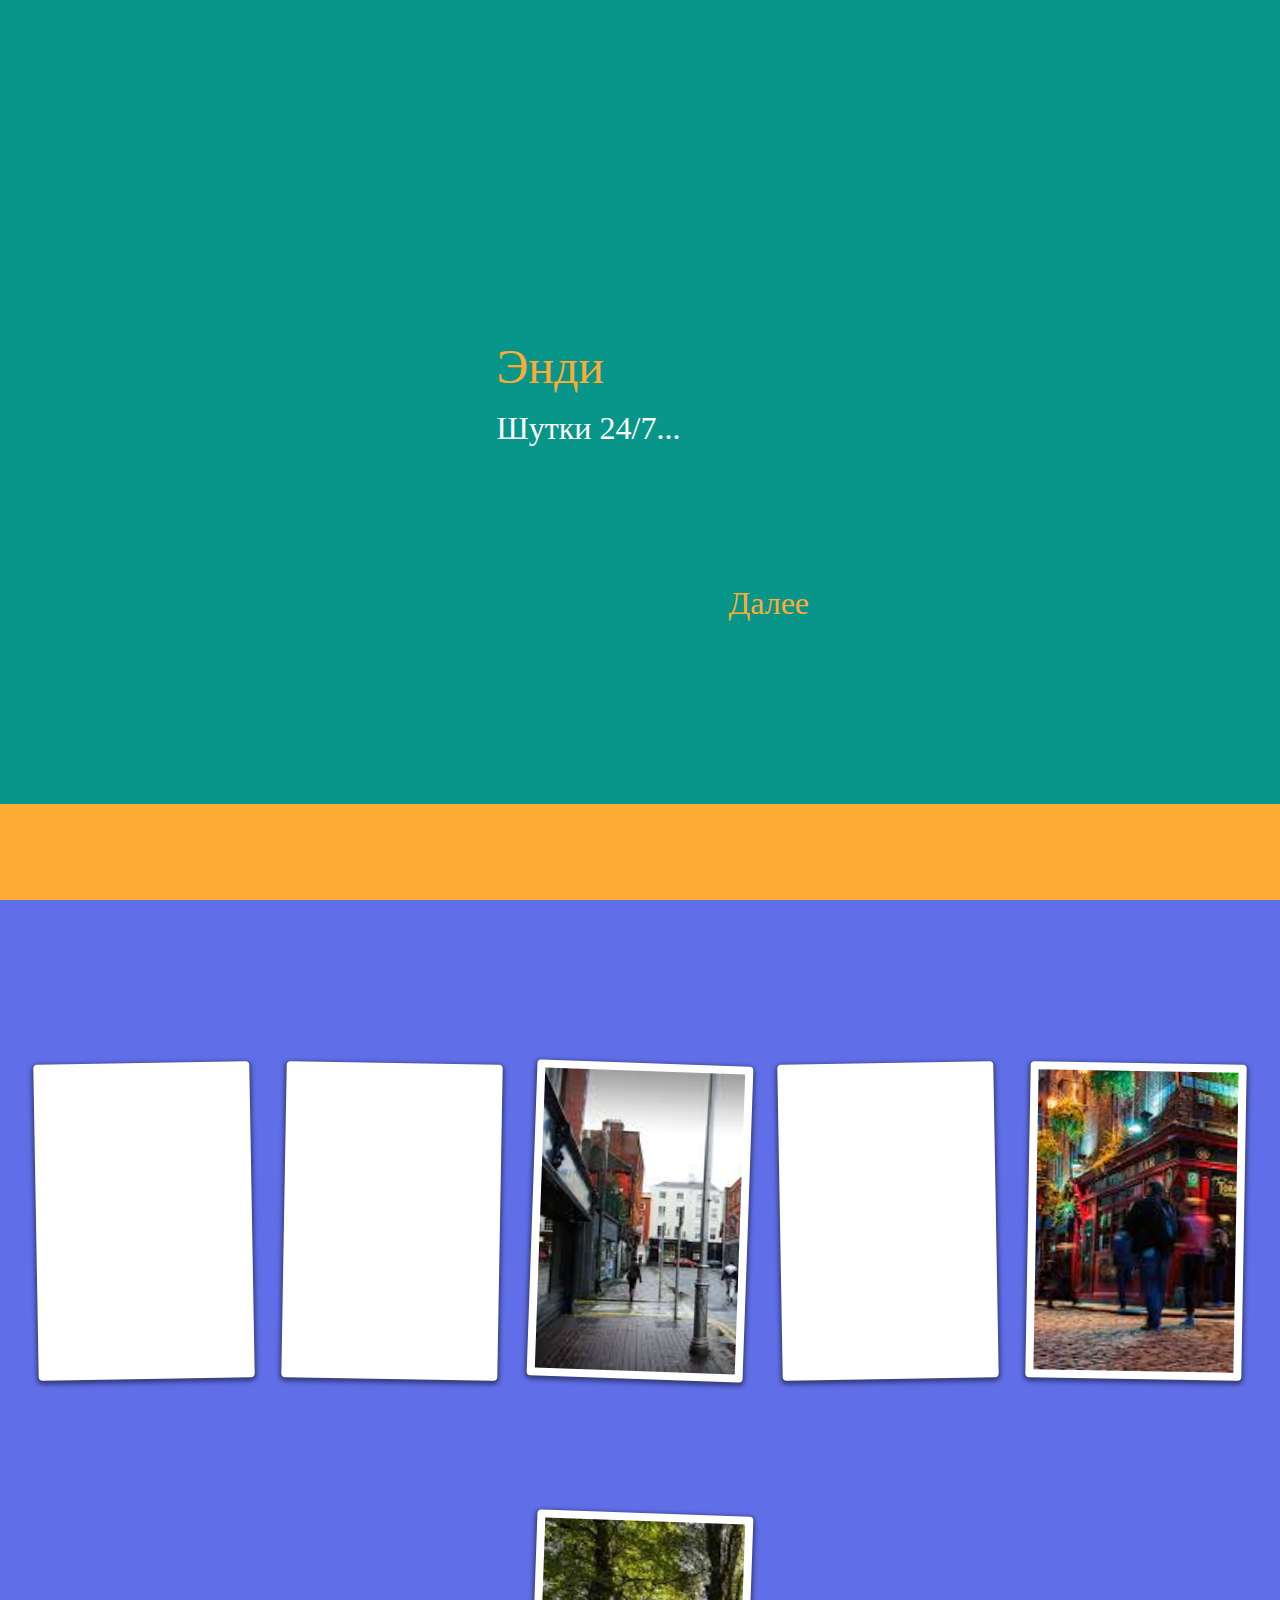
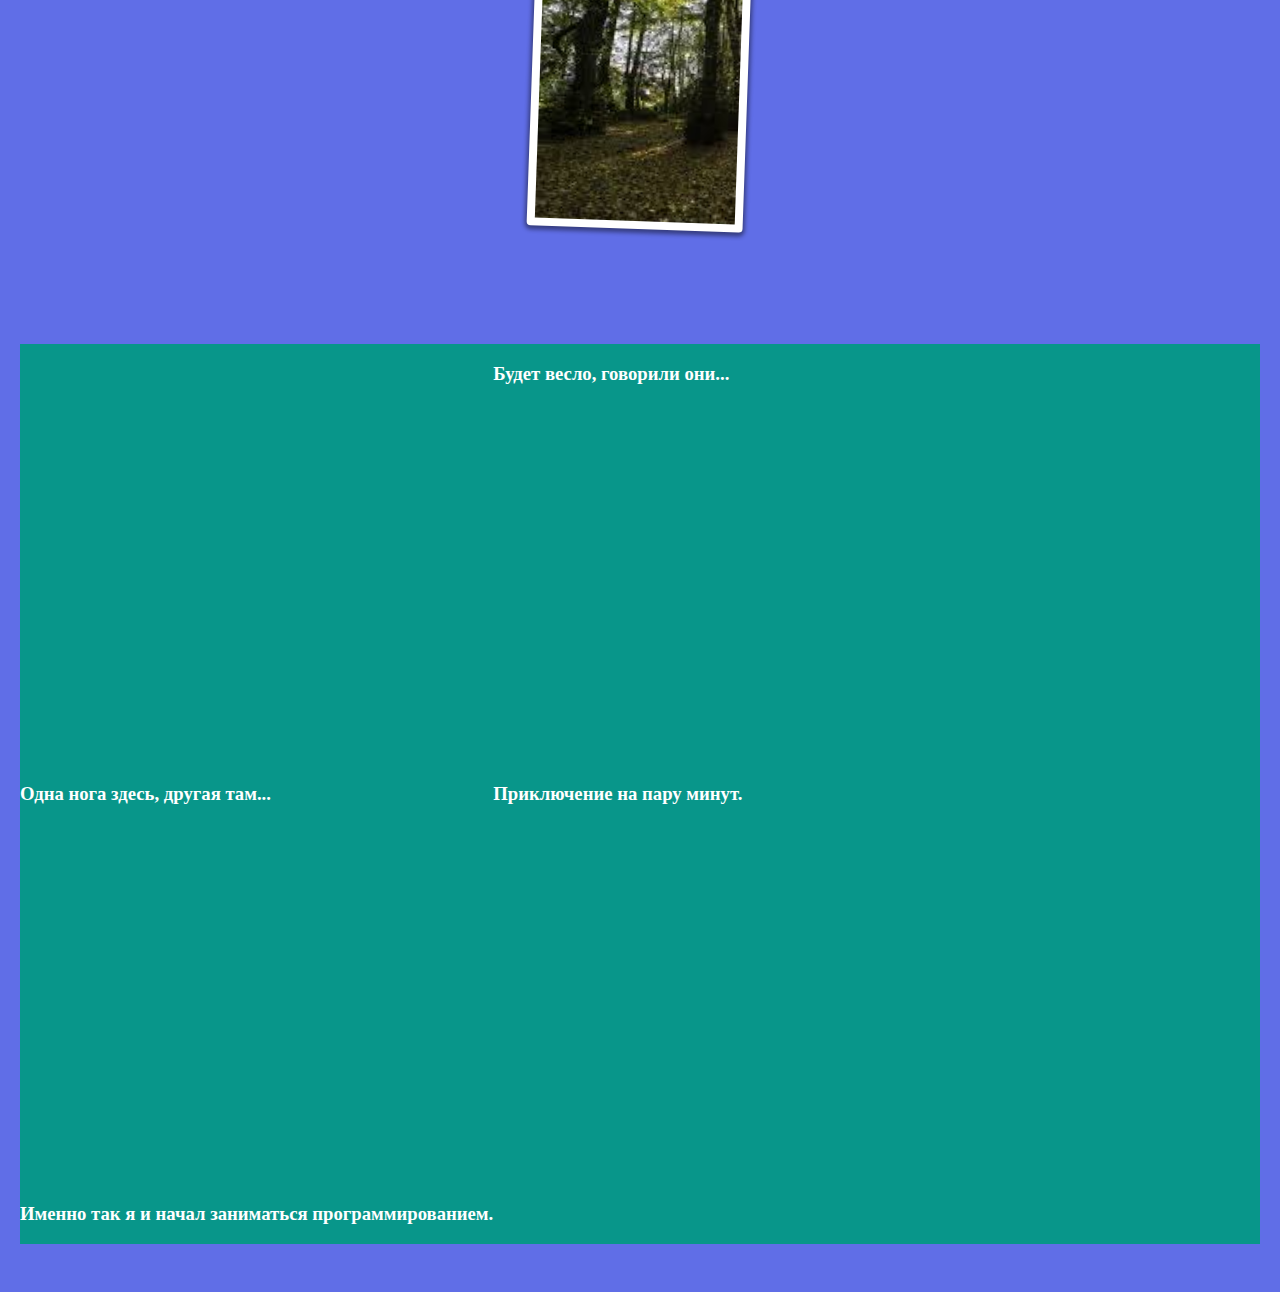
==== try.html @ 546c47a6 "Add files via upload" ====
<!DOCTYPE html>
<html lang="en">
<head>
    <meta charset="UTF-8">
    <meta name="viewport" content="width=device-width, initial-scale=1.0">
    <meta http-equiv="X-UA-Compatible" content="ie=edge">
    <title>My work</title>
    <style>
        /*
Palette colors
DarkBlue    #194977
Blue        #2697d9
LightBlue   #33c6f2
DarkYellow  #ffe135
LightYellow #fefd1b
White       #ffffff
DarkGreen   #109755
LightGreen  #15ffaa
*/
        :root {
            --color-primary: #08968a;
            --color-secondary: #fcac34;
            --color-accent: #109755;
            --color-text-dark: #333333;
            --color-text-light: #ffffff;
        }
        html{
            scroll-behavior: smooth;
        }
        body {
            font-size: 16px;
            padding: 0px;
            margin: 0px;
        }
        .page-block{
            background: var(--color-primary);
            min-height: 100vh;
            height:auto;
            padding: 0px;
            margin: 0px;

        }
        .page-block> h3{
            margin:0px;
            padding: 0px;
        }
        .short-info {
            position: relative;
            display: grid;
            grid-template-columns: 1fr 1.62fr;
            grid-template-rows: 1fr 1fr auto;
            grid-template-areas:
                "photo name"
                "photo about"
                "links links";
            overflow: hidden;
            height: auto;
            min-height: 100vh;
            background: var(--color-primary);
            color: var(--color-text-light);
            margin: 0px;
        }

        .photo-block {
            grid-area: photo;
            display: flex;
            align-items: center;
            justify-content: flex-end;
            padding: 16px;
        }

        .photo-image {
            width: 150px;
            height: 150px;
            border-radius: 20%;
            background-image: url(https://i.pinimg.com/originals/6c/4f/1e/6c4f1e150a9c20ff407aabac7e4cb0e5.jpg);
            background-size: cover;
            background-repeat: no-repeat;
            background-position: center;
        }

        .name-block {
            grid-area: name;
            display: flex;
            align-items: flex-end;
            justify-content: flex-start;
            padding: 16px;
            font-size: 300%;
            color: var(--color-secondary);
        }

        .about-me-block {
            position: relative;
            grid-area: about;
            display: flex;
            align-items: flex-start;
            justify-content: flex-start;
            padding: 16px;
            font-size: 120%;
            overflow: hidden;
            text-overflow: ellipsis;
        }

        .about-me-block>p {
            max-width: 400px;
            padding: 0px;
            margin: 0px;
        }

        .links-block {
            grid-area: links;
            display: flex;
            justify-content: center;
            align-items: center;
            flex-wrap: wrap;
            background: var(--color-secondary);
        }

        .links-block>a {
            display: inline-flex;
            justify-content: center;
            align-items: center;
            height: 64px;
            width: 64px;
            margin: 16px;
            color: #194977;
            background: var(--color-secondary);
        }

        .links-block>a.link-vk {
            background:
                url(https://brand.vkforms.ru/static/media/logo_color_198.231228dd.svg) no-repeat 50% / contain;
        }
.link-next{
    display: inline-flex;
    position: relative;
    align-self: center;
    background: var(--color-primary);
    color:var(--color-secondary);
    padding: 8px 16px;
    text-decoration: none;
}

        @media (max-width: 480px) {
            .photo-image {
                width: 120px;
                height: 120px;
            }

            .name-block {
                font-size: 180%;
                padding: 8px;
            }

            .about-me-block {
                font-size: 100%;
                padding: 8px;
            }

            .anchor-link {
                margin: 8px;
            }
        }

        @media (max-width: 310px) {
            .photo-image {
                width: 64px;
                height: 64px;
            }

            .name-block {
                font-size: 120%;
                padding: 8px;
            }

            .about-me-block {
                font-size: 100%;
                padding: 8px;
            }

            .anchor-link {
                margin: 8px;
            }
        }

        @media (min-width: 500px) {
            .photo-image {
                width: 200px;
                height: 200px;
            }

            .name-block {
                font-size: 300%;
                padding: 8px;
            }

            .about-me-block {
                font-size: 200%;
                padding: 8px;
            }

            .anchor-link {
                margin: 8px;
            }
        }

        #page-gallery {
    position: relative;
    height: auto;
    display: flex;
    align-items: center;
    justify-content: center;
    flex-wrap: wrap;
    padding: 3em 0px;
    background: #606ee7;
}

#page-gallery .card {
    background-color: #ffffff;
    margin: 16px;
    border-radius: 4px;
    padding: 8px;
    box-shadow: 0px 2px 4px 2px #00000070;
}

#page-gallery .card .photo {
    width: 200px;
    height: 300px;
    background-position: center;
    background-size: cover;
    background-repeat: no-repeat;
}

#page-gallery .card::after {
    content: "";
    position: absolute;
    display: block;
    left: 50%;
    top: -20px;
    width: 36px;
    height: 36px;
    border-radius: 50%;
    background-image: url(https://emojio.ru/images/apple-b/1f4cc.png);
    background-position: center;
    background-size: contain;
}

#page-gallery .card:nth-child(3n+1)::after { left: 55%; }
#page-gallery .card:nth-child(3n+1) { transform: rotateZ(-1deg); }
#page-gallery .card:nth-child(3n+2)::after { left: 45%; }
#page-gallery .card:nth-child(3n+2) { transform: rotateZ(1deg); }
#page-gallery .card:nth-child(3n+3)::after { left: 40%;}
#page-gallery .card:nth-child(3n+3) { transform: rotateZ(2deg); }

#page-gallery .card:nth-child(1) .photo {
    background-image: url(https://avatars.mds.yandex.net/get-pdb/163339/2f3bb69a-47fe-4fd0-92d3-ea24cb31f80a/s1200);
}
#page-gallery .card:nth-child(2) .photo {
    background-image: url(https://сезоны-года.рф/sites/default/files/images/okruzhayushhij_mir/Ireland_reki_2.jpg);
}
#page-gallery .card:nth-child(3) .photo {
    background-image: url(https://humor.fm/upload/post/2019/07/02/1720524/main.jpg);
    background-position: left;
}
#page-gallery .card:nth-child(4) .photo {
    background-image: url(https://encrypted-tbn0.gstatic.com/images?q=tbn%3AANd9GcTekzTz7I1N2vfS6E4-XThlkA5cGzi2SX2KpYk9nHM04G7PmpnT);
    background-position: right;
}
#page-gallery .card:nth-child(5) .photo {
    background-image: url(https://img.wikireading.ru/179860_3_photo60888.jpg);
    background-position: right;
}
#page-gallery .card:nth-child(6) .photo {
    background-image: url(https://media-cdn.tripadvisor.com/media/photo-s/08/5b/98/0d/ireland-s-oldest-pub.jpg);
    background-position: right;
}
    </style>
    <link rel="stylesheet" type="text/css" href="res/styles/main.css">
</head>
<body>
    <div id="page1" class="short-info">
        <div class="photo-block">
            <div class="photo-image"></div>
        </div>
        <div class="name-block">
            Энди
        </div>
        <div class="about-me-block">
            <p>
                Шутки 24/7...
            </p>
            <a href="#page2" class="link-next">
            <a href="#page-gallery" class="link-next">
                Далее
            </a>
        </div>
        <div class="links-block">
            <a href="https://vk.com/id486829788" class="link-vk"></a>
        </div>
    </div>
    <div id="page-gallery" class="page-block">
            </a>
    <div id="page-gallery" class="page">
        <div class="card"><div class="photo"> </div></div>
        <div class="card"><div class="photo"></div></div>
        <div class="card"><div class="photo"></div></div>
        <div class="card"><div class="photo"></div></div>
        <div class="card"><div class="photo"></div></div>
        <div class="card"><div class="photo"></div></div>
    </div>
    <div id="page3" class="page-block">
        <h3> 
            <div id="page1" class="short-info"> 
            <p>  
                </p>
                <p>
                    Будет весло, говорили они... 
                </p>
                <p>
                    Одна нога здесь, другая там...
                </p>
                <p> 
                    Приключение на пару минут.
                </p>
                <p>
                    Именно так я и начал заниматься программированием.
                </p>       
    </div>
        </h3>
    </div>
</body>
</html>
---- res/styles/main.css ----
@import url(base.css);
@import url(page_start.css);
@import url(page_gallery.css);
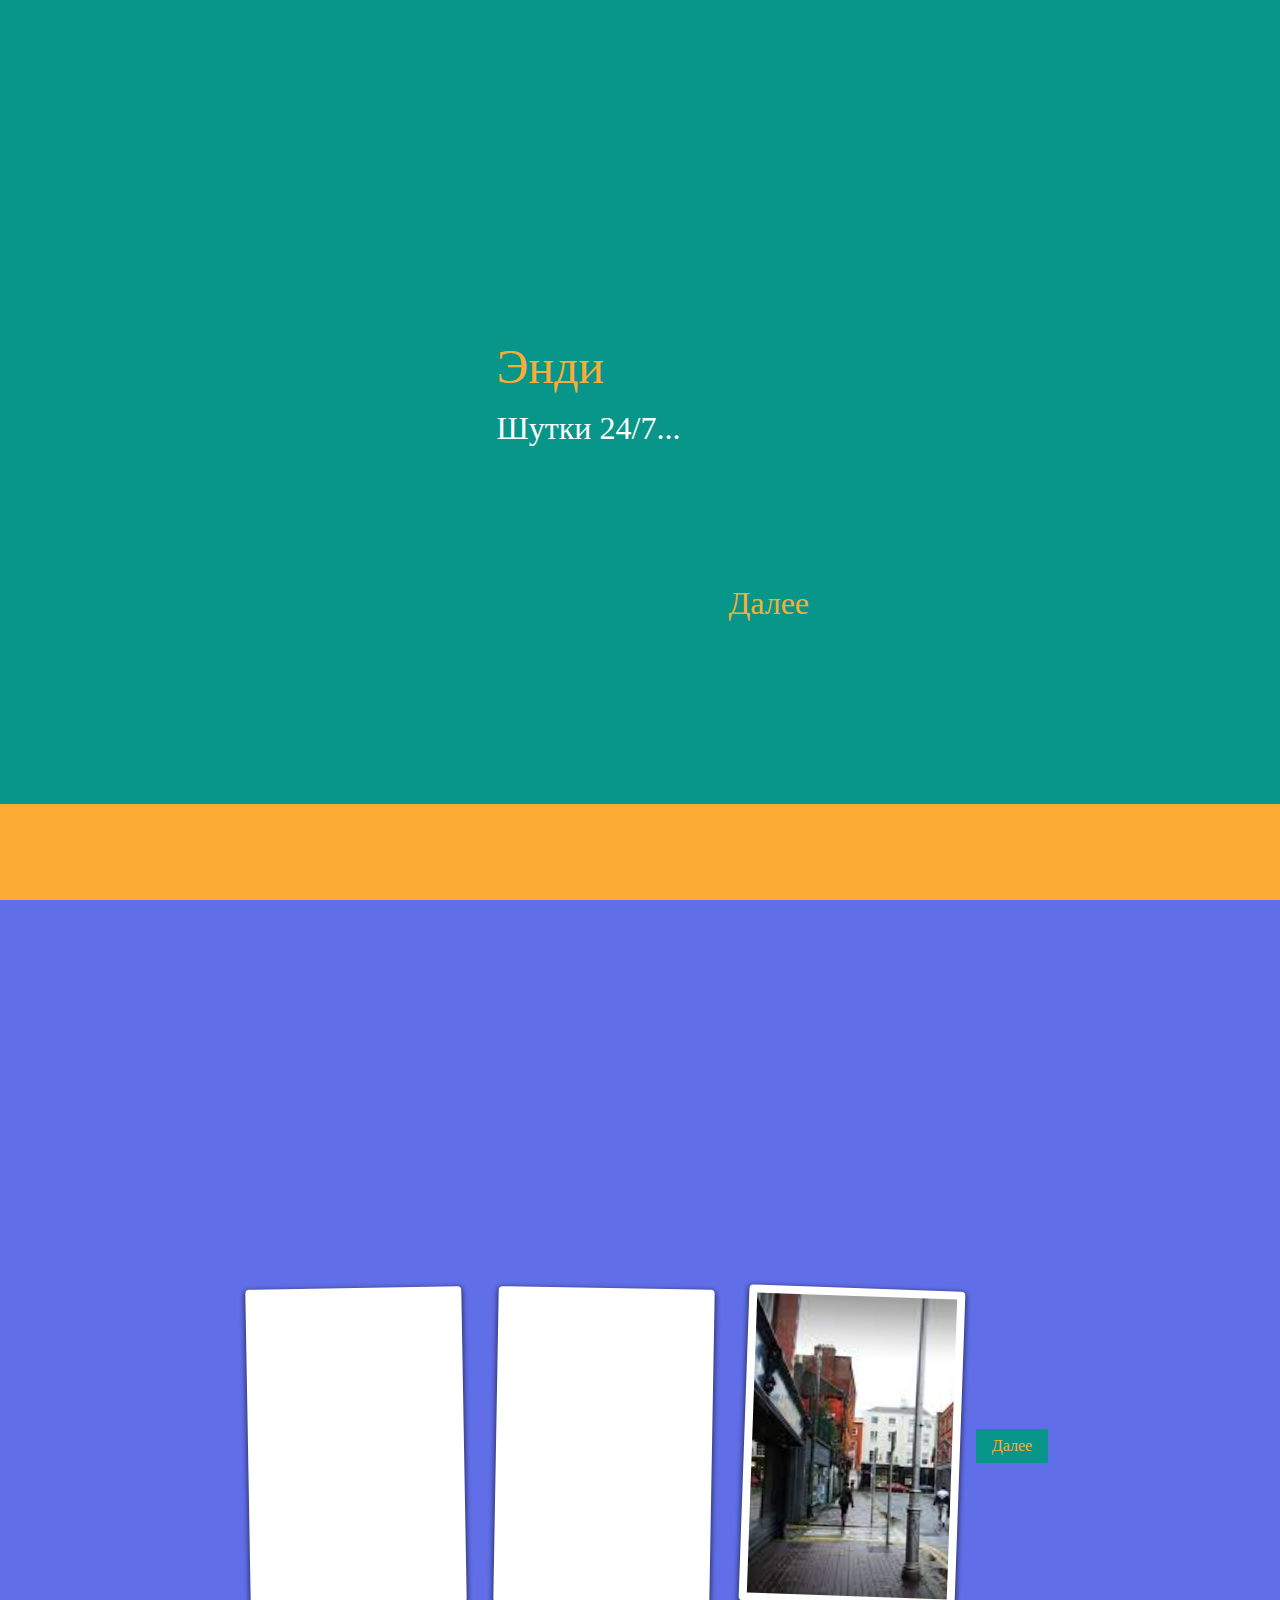
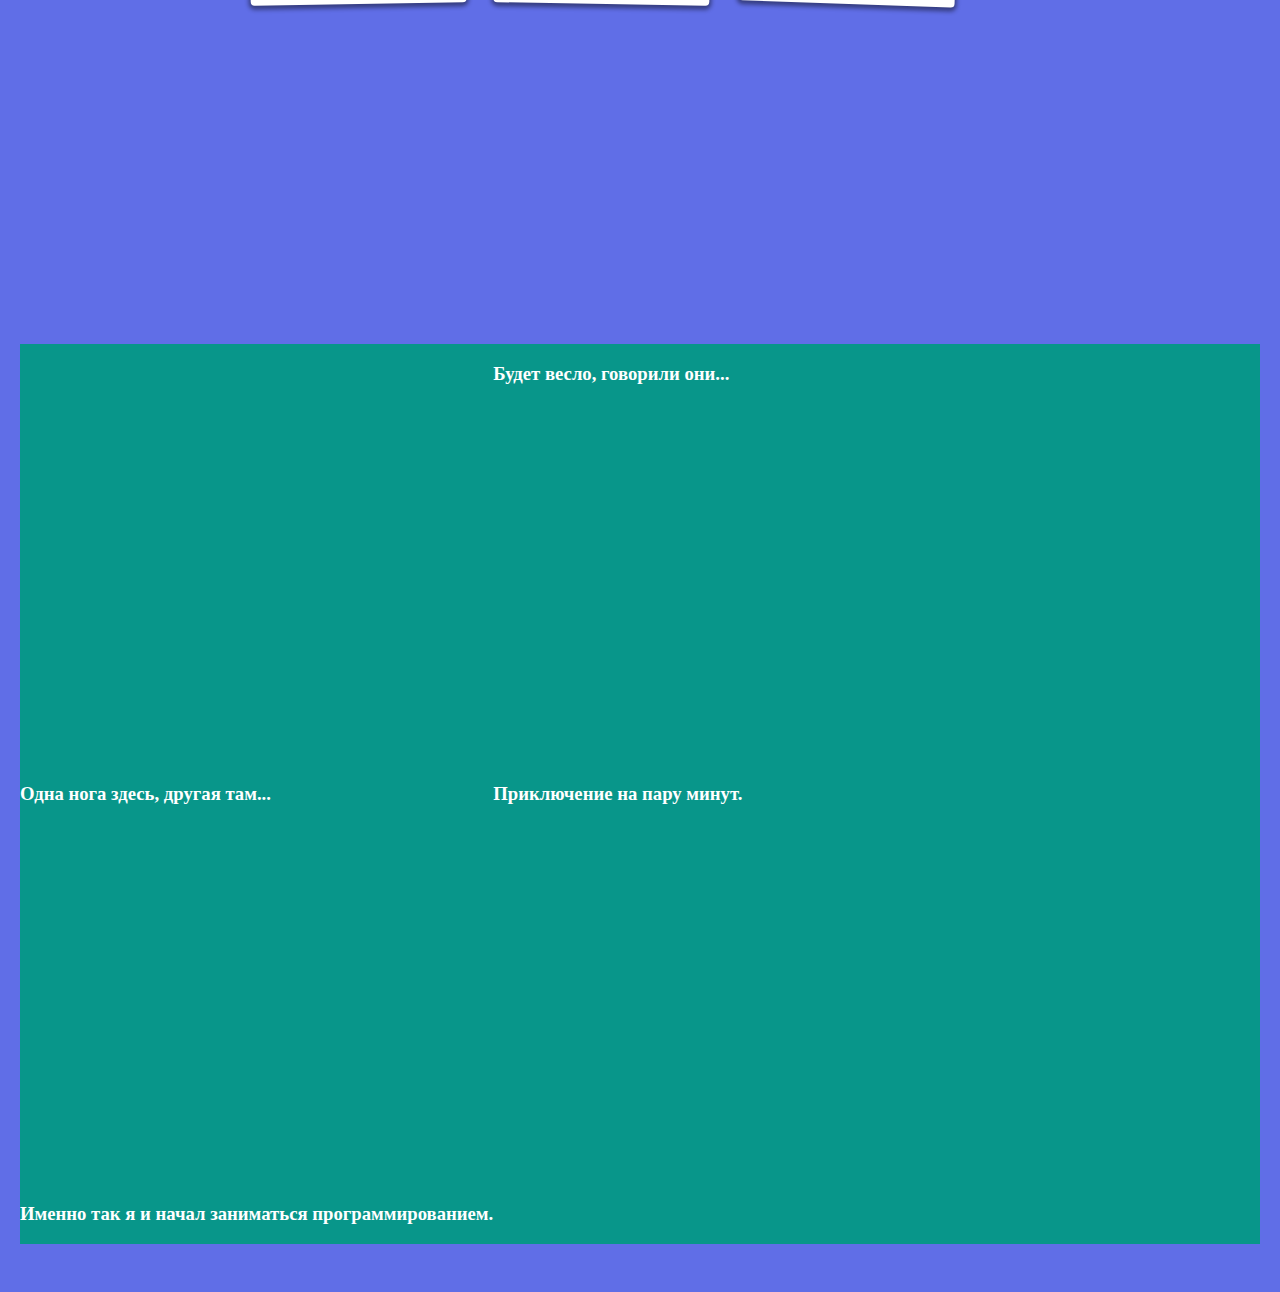
==== commit ed829b43: "Add files via upload" ====
--- a/try.html
+++ b/try.html
@@ -18,9 +18,9 @@
 LightGreen  #15ffaa
 */
         :root {
-            --color-primary: #08968a;
+            --color-primary: #606ee7;
             --color-secondary: #fcac34;
-            --color-accent: #109755;
+            --color-accent: #606ee7;
             --color-text-dark: #333333;
             --color-text-light: #ffffff;
         }
@@ -141,6 +141,24 @@
     text-decoration: none;
 }
 
+@import url(base.css);
+@import url(page_start.css);
+@import url(page_gallery.css);
+html {
+    scroll-behavior: smooth;
+}
+body {
+    font-size: 16px;
+    padding: 0px;
+    margin: 0px;
+}
+.page {
+    min-height: 100vh;
+    height: auto;
+    margin: 0px;
+    padding: 0px;
+}
+
         @media (max-width: 480px) {
             .photo-image {
                 width: 120px;
@@ -244,7 +262,6 @@
     background-position: center;
     background-size: contain;
 }
-
 #page-gallery .card:nth-child(3n+1)::after { left: 55%; }
 #page-gallery .card:nth-child(3n+1) { transform: rotateZ(-1deg); }
 #page-gallery .card:nth-child(3n+2)::after { left: 45%; }
@@ -253,27 +270,16 @@
 #page-gallery .card:nth-child(3n+3) { transform: rotateZ(2deg); }
 
 #page-gallery .card:nth-child(1) .photo {
-    background-image: url(https://avatars.mds.yandex.net/get-pdb/163339/2f3bb69a-47fe-4fd0-92d3-ea24cb31f80a/s1200);
+    background-image: url(https://lh3.googleusercontent.com/[base64]s625-no);
 }
 #page-gallery .card:nth-child(2) .photo {
-    background-image: url(https://сезоны-года.рф/sites/default/files/images/okruzhayushhij_mir/Ireland_reki_2.jpg);
+    background-image: url(https://lh3.googleusercontent.com/[base64]w593-h625-no);
 }
 #page-gallery .card:nth-child(3) .photo {
-    background-image: url(https://humor.fm/upload/post/2019/07/02/1720524/main.jpg);
+    background-image: url(https://lh3.googleusercontent.com/[base64]s621-no);
     background-position: left;
 }
-#page-gallery .card:nth-child(4) .photo {
-    background-image: url(https://encrypted-tbn0.gstatic.com/images?q=tbn%3AANd9GcTekzTz7I1N2vfS6E4-XThlkA5cGzi2SX2KpYk9nHM04G7PmpnT);
-    background-position: right;
-}
-#page-gallery .card:nth-child(5) .photo {
-    background-image: url(https://img.wikireading.ru/179860_3_photo60888.jpg);
-    background-position: right;
-}
-#page-gallery .card:nth-child(6) .photo {
-    background-image: url(https://media-cdn.tripadvisor.com/media/photo-s/08/5b/98/0d/ireland-s-oldest-pub.jpg);
-    background-position: right;
-}
+
     </style>
     <link rel="stylesheet" type="text/css" href="res/styles/main.css">
 </head>
@@ -304,10 +310,11 @@
         <div class="card"><div class="photo"> </div></div>
         <div class="card"><div class="photo"></div></div>
         <div class="card"><div class="photo"></div></div>
-        <div class="card"><div class="photo"></div></div>
-        <div class="card"><div class="photo"></div></div>
-        <div class="card"><div class="photo"></div></div>
+        <a href="#page3" class="link-next">
+            Далее
+        </a>
     </div>
+
     <div id="page3" class="page-block">
         <h3> 
             <div id="page1" class="short-info"> 
